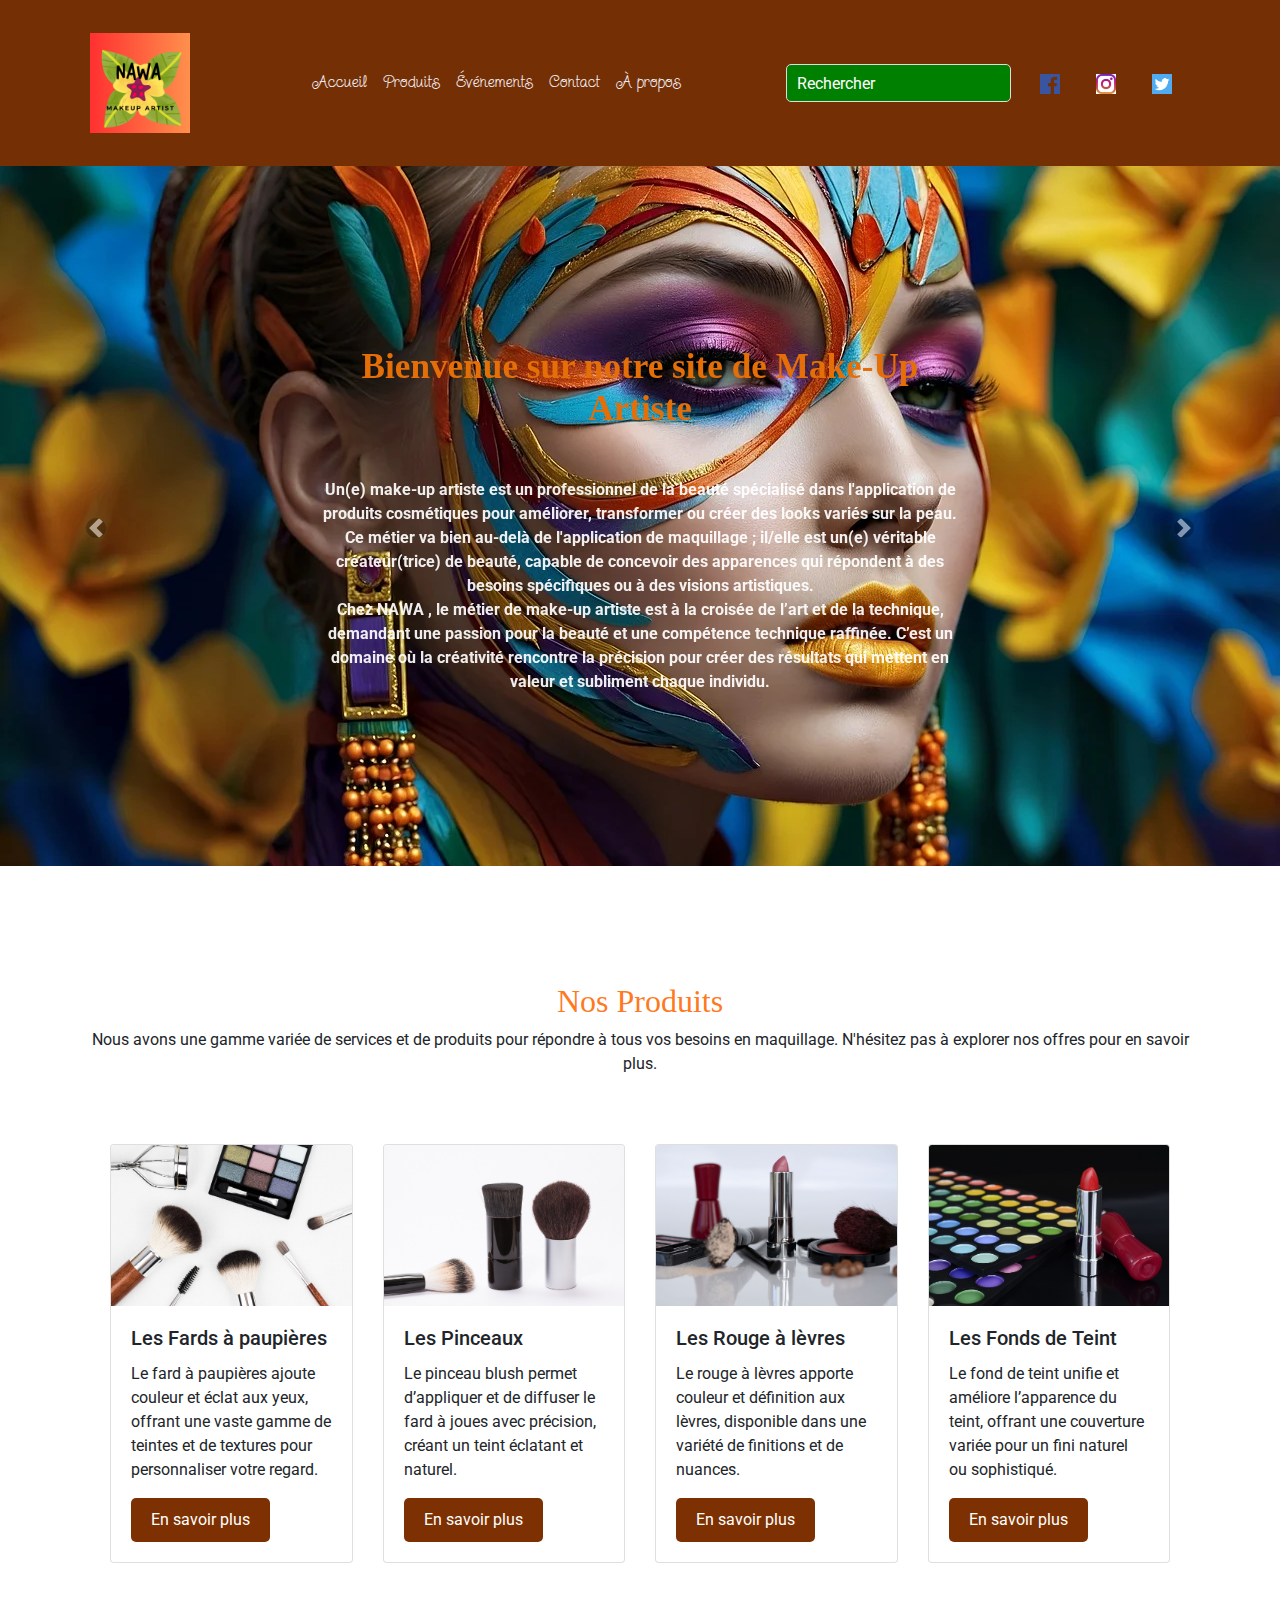
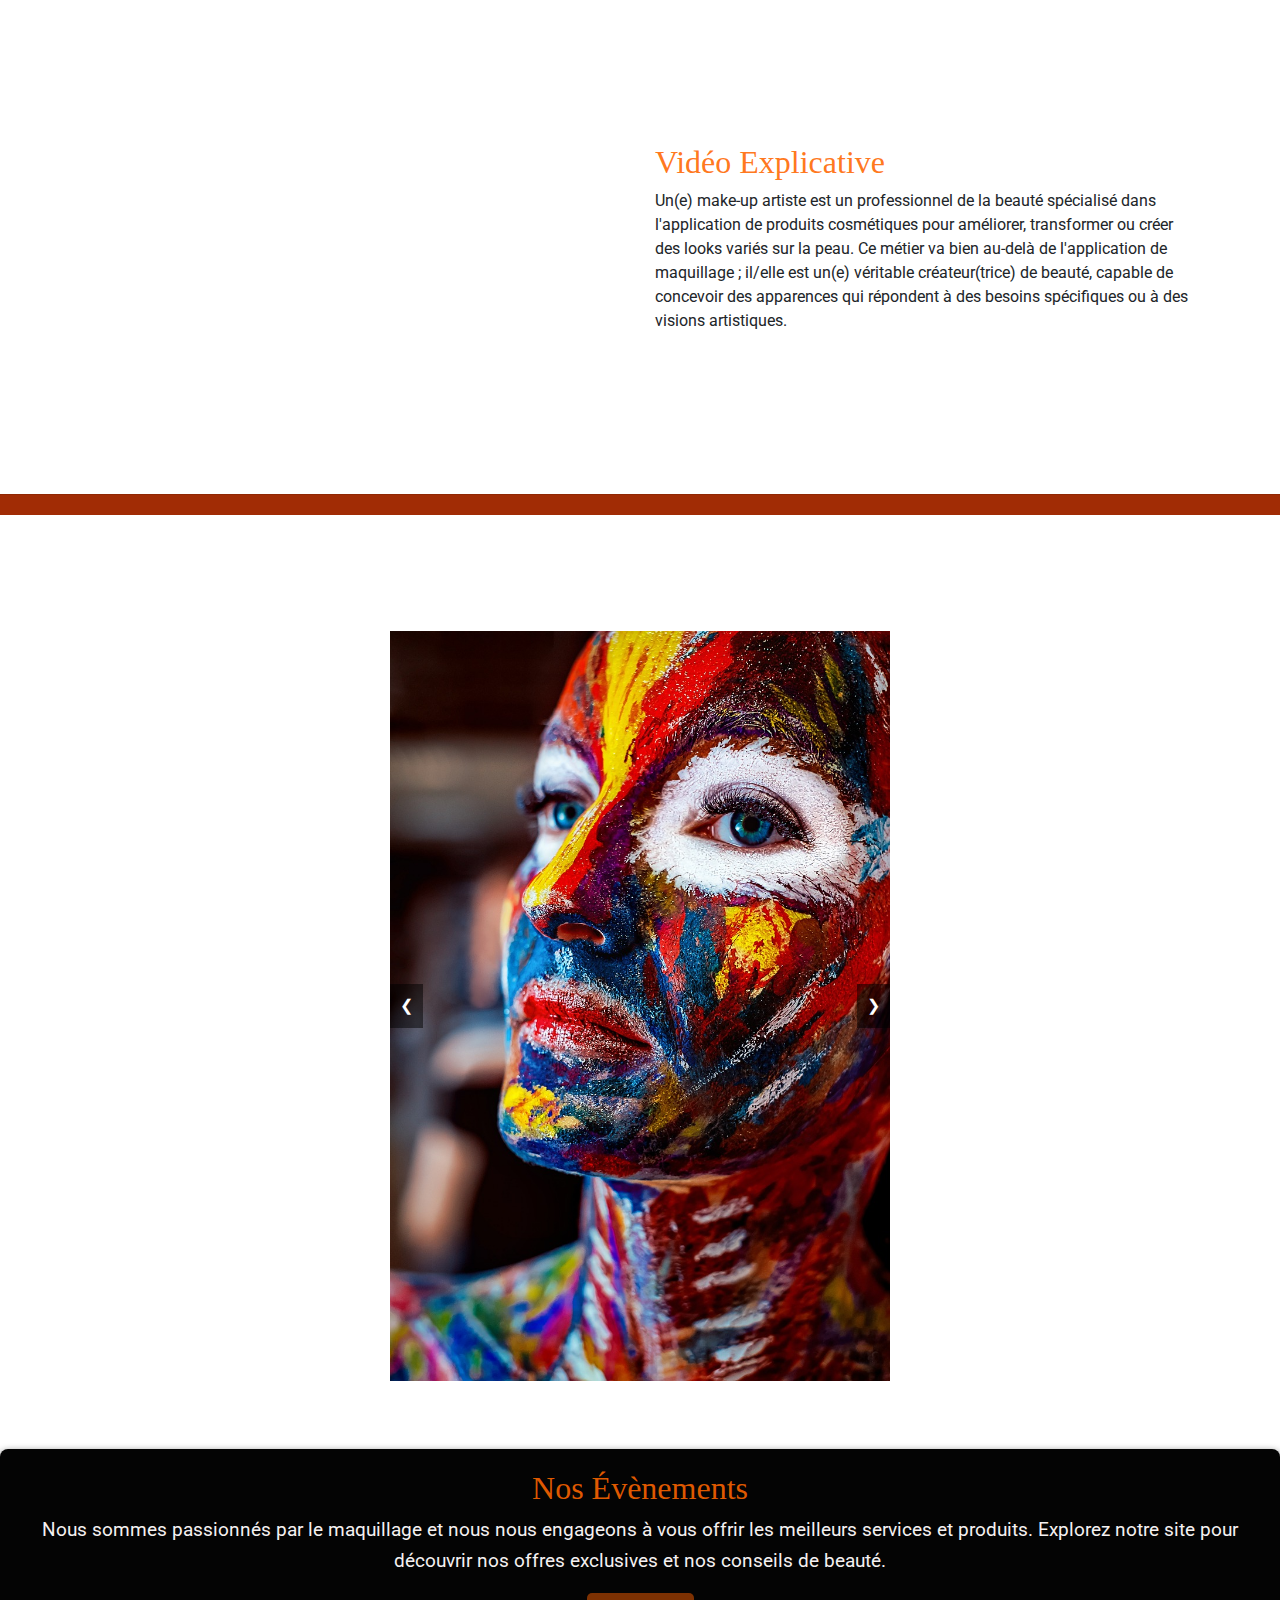
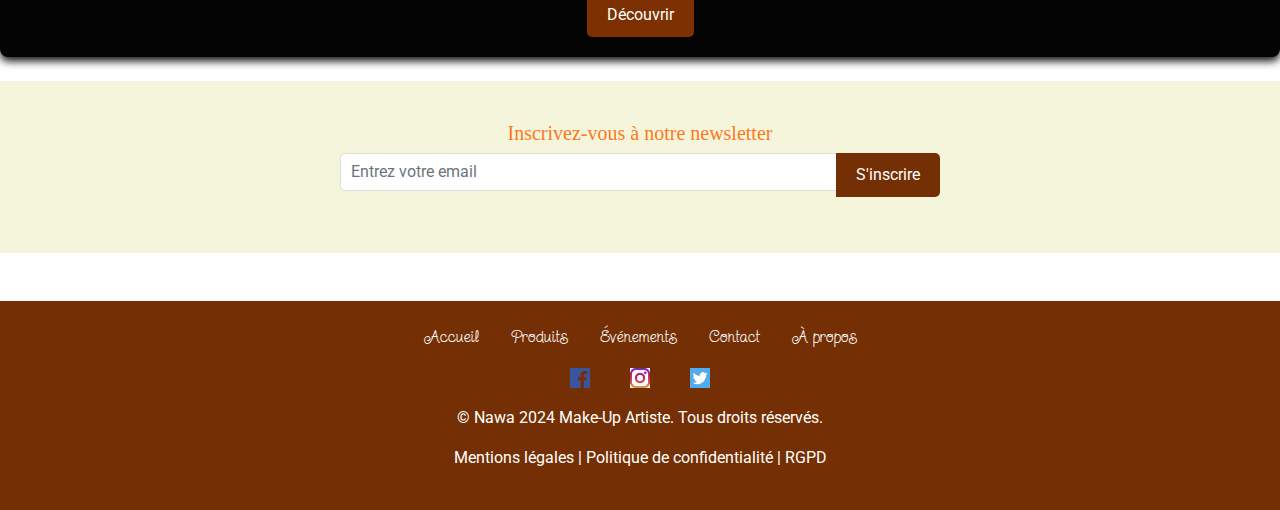
==== html/index.html @ 477b7c16 "premier commit" ====
<!DOCTYPE html>
<html lang="fr">
<head>
    <meta charset="UTF-8">
    <meta name="viewport" content="width=device-width, initial-scale=1.0">
    <meta name="description" content="Site web de make-up artiste. Découvrez nos services et produits.">
    <title>Accueil- Nawa - Make-Up Artiste</title>
    <!-- Google Fonts -->
    <link rel="preconnect" href="https://fonts.googleapis.com">
    <link rel="preconnect" href="https://fonts.gstatic.com" crossorigin>
    <link href="https://fonts.googleapis.com/css2?family=Calligraffitti&family=Twinkle+Star&family=WindSong&family=Roboto:wght@400;700&display=swap" rel="stylesheet">
    <!-- Bootstrap CSS -->
    <link href="https://maxcdn.bootstrapcdn.com/bootstrap/4.5.2/css/bootstrap.min.css" rel="stylesheet">
    <!-- Votre CSS personnalisé -->
    <link rel="stylesheet" href="../css/style.css">
</head>
<body>
     <!-- En-tête du site -->
     <header>
        <nav class="navbar navbar-expand-lg navbar-dark bg-dark">
            <div class="container">
                <a class="navbar-brand calligraffitti-regular" href="index.html">
                    <img src="../img/nawa-logo.png" alt="Logo nawa" class="logo-img">
                </a>
                <button class="navbar-toggler" type="button" data-toggle="collapse" data-target="#navbarNav" aria-controls="navbarNav" aria-expanded="false" aria-label="Toggle navigation">
                    <span class="navbar-toggler-icon"></span>
                </button>
                <div class="collapse navbar-collapse" id="navbarNav">
                    <ul class="navbar-nav ml-auto">
                        <li class="nav-item">
                            <a class="nav-link twinkle-star-regular" href="index.html">Accueil</a>
                        </li>
                        <li class="nav-item">
                            <a class="nav-link twinkle-star-regular" href="produits.html">Produits</a>
                        </li>
                        <li class="nav-item">
                            <a class="nav-link twinkle-star-regular" href="evenements.html">Événements</a>
                        </li>
                        <li class="nav-item">
                            <a class="nav-link twinkle-star-regular" href="contact.html">Contact</a>
                        </li>
                        <li class="nav-item">
                            <a class="nav-link twinkle-star-regular" href="apropos.html">À propos</a>
                        </li>
                    </ul>

                    <form class="form-inline my-2 my-lg-0 ml-auto search-form">
                        <input class="form-control mr-sm-2 search-input" type="search" placeholder="Rechercher" aria-label="Rechercher">
                    </form>
                    
                    <ul class="navbar-nav">
                        <li class="nav-item">
                            <a class="nav-link" href="#"><img src="../img/icone-panier.png" alt="Panier" class="cart-icon"></a>
                        </li>
                        <li class="nav-item">
                            <a class="nav-link" href="#"><img src="../img/icone-facebook.png" alt="Facebook" class="social-icon"></a>
                        </li>
                        <li class="nav-item">
                            <a class="nav-link" href="#"><img src="../img/icone-instagram.jpeg" alt="Instagram" class="social-icon"></a>
                        </li>
                        <li class="nav-item">
                            <a class="nav-link" href="#"><img src="../img/icone-twitter.png" alt="Twitter" class="social-icon"></a>
                        </li>
                    </ul>
                </div>
            </div>
        </nav>
    </header>

 
<!-- Carrousel d'images -->
<section class="hero-carousel">
    <div id="carouselExampleControls" class="carousel slide" data-ride="carousel" data-interval="3000" data-pause="hover">
        <div class="carousel-inner carousel-container">
            <!-- Diapositive du carrousel -->
            <div class="carousel-item active">
                <img src="../img/femme-caroussel-1.webp" class="d-block w-100" alt="Image 1">
            </div>
            <div class="carousel-item">
                <img src="../img/make-up-1-caroussel.jpg" class="d-block w-100" alt="Image 2">
            </div>
            <div class="carousel-item">
                <img src="../img/make-up-2-caroussel-3.jpg" class="d-block w-100" alt="Image 3">
            </div>
            <div class="carousel-item">
                <img src="../img/jeune-carroussel-2.jpg" class="d-block w-100" alt="Image 4">
            </div>

            <!-- Texte fixe au-dessus du carrousel -->
            <div class="carousel-item-text">
                <h1 class="calligraffitti-regular">Bienvenue sur notre site de Make-Up Artiste</h1>
                <section class="about-makeup text-center mt-5">
                    <p class="roboto">
                        Un(e) make-up artiste est un professionnel de la beauté spécialisé dans l'application de produits cosmétiques pour améliorer, transformer ou créer des looks variés sur la peau. Ce métier va bien au-delà de l'application de maquillage ; il/elle est un(e) véritable créateur(trice) de beauté, capable de concevoir des apparences qui répondent à des besoins spécifiques ou à des visions artistiques.
                        <br>
                        Chez NAWA , le métier de make-up artiste est à la croisée de l’art et de la technique, demandant une passion pour la beauté et une compétence technique raffinée. C’est un domaine où la créativité rencontre la précision pour créer des résultats qui mettent en valeur et subliment chaque individu.
                    </p>
                </section>
            </div>
        </div>
        <a class="carousel-control-prev" href="#carouselExampleControls" role="button" data-slide="prev">
            <span class="carousel-control-prev-icon" aria-hidden="true"></span>
            <span class="sr-only">Précédent</span>
        </a>
        <a class="carousel-control-next" href="#carouselExampleControls" role="button" data-slide="next">
            <span class="carousel-control-next-icon" aria-hidden="true"></span>
            <span class="sr-only">Suivant</span>
        </a>
    </div>
</section>


 
    <!-- Contenu principal -->
    <main class="container mt-5">
        <section id="discover" class="discover-section text-center mt-5">
            <h2 class="calligraffitti-regular text-orange"> Nos Produits</h2>
            <p class="Roboto">Nous avons une gamme variée de services et de produits pour répondre à tous vos besoins en maquillage. N'hésitez pas à explorer nos offres pour en savoir plus.</p>
        </section>

         <!-- Section des cartes de produits -->
         <section class="products mt-5">
            <div class="container">
                <div class="row">
                    <!-- Produit 1 -->
                    <div class="col-md-3 mb-4">
                        <div class="card">
                            <img src="../img/produit1.jpg" class="card-img-top" alt="Produit 1">
                            <div class="card-body">
                                <h5 class="card-title">Les Fards à paupières</h5>
                                <p class="card-text">Le fard à paupières ajoute couleur et éclat aux yeux, offrant une vaste gamme de teintes et de textures pour personnaliser votre regard.</p>
                                <a href="#" class="btn btn-custom">En savoir plus</a>
                            </div>
                        </div>
                    </div>
                    <!-- Produit 2 -->
                    <div class="col-md-3 mb-4">
                        <div class="card">
                            <img src="../img/produit2.jpg" class="card-img-top" alt="Produit 2">
                            <div class="card-body">
                                <h5 class="card-title"> Les Pinceaux</h5>
                                <p class="card-text">Le pinceau blush permet d’appliquer et de diffuser le fard à joues avec précision, créant un teint éclatant et naturel.</p>
                                <a href="#" class="btn btn-custom">En savoir plus</a>
                            </div>
                        </div>
                    </div>
                    <!-- Produit 3 -->
                    <div class="col-md-3 mb-4">
                        <div class="card">
                            <img src="../img/produits3.jpg" class="card-img-top" alt="Produit 3">
                            <div class="card-body">
                                <h5 class="card-title">Les Rouge à lèvres</h5>
                                <p class="card-text">Le rouge à lèvres apporte couleur et définition aux lèvres, disponible dans une variété de finitions et de nuances.</p>
                                <a href="#" class="btn btn-custom">En savoir plus</a>
                            </div>
                        </div>
                    </div>
                    <!-- Produit 4 -->
                    <div class="col-md-3 mb-4">
                        <div class="card">
                            <img src="../img/produits4.jpg" class="card-img-top" alt="Produit 4">
                            <div class="card-body">
                                <h5 class="card-title">Les Fonds de Teint</h5>
                                <p class="card-text">Le fond de teint unifie et améliore l’apparence du teint, offrant une couverture variée pour un fini naturel ou sophistiqué.</p>
                                <a href="#" class="btn btn-custom">En savoir plus</a>
                            </div>
                        </div>
                    </div>
                </div>
            </div>
        </section>
    </main>

    <main class="container mt-5">
        <!-- Section de la vidéo et du texte -->
        <section class="video-text-section mt-5">
            <div class="row">
                <div class="col-md-6">
                    <!-- Intégration de la vidéo YouTube -->
                    <div class="embed-responsive embed-responsive-16by9">
                        <iframe class="embed-responsive-item" src="https://www.youtube.com/embed/i4fxs5JLBvc?si=6PYbP9dDzXqMkUg0" title="YouTube video player" frameborder="0" allow="accelerometer; autoplay; clipboard-write; encrypted-media; gyroscope; picture-in-picture; web-share" referrerpolicy="strict-origin-when-cross-origin" allowfullscreen></iframe>
                    </div>
                </div>
                <div class="col-md-6">
                    <!-- Texte à côté de la vidéo -->
                    <h2 class="calligraffitti-regular text-orange">Vidéo Explicative</h2>
                    <p class="roboto"> Un(e) make-up artiste est un professionnel de la beauté spécialisé dans l'application de produits cosmétiques pour améliorer, transformer ou créer des looks variés sur la peau. Ce métier va bien au-delà de l'application de maquillage ; il/elle est un(e) véritable créateur(trice) de beauté, capable de concevoir des apparences qui répondent à des besoins spécifiques ou à des visions artistiques.</p>
                </div>
            </div>
        </section>
    </main>

    <hr class="separator">
    <style>
        .separator {
            height: 20px; /* Hauteur du séparateur */
            background-color: #a12c05; /* Couleur marron */
            margin: 30px 0; /* Marge pour séparer des autres sections */
        }
    </style>

        <style>
            .slider-container {
                position: relative;
                overflow: hidden;
                width: 100%;
                max-width: 500px; /* Ajustez selon vos besoins */
                margin: auto;
            }
    
            .slider-wrapper {
                display: flex;
                transition: transform 1s ease-in-out;
            }
    
            .slider-wrapper img {
                width: 100%;
                height: auto;
                display: block;
            }
    
            .slider-controls {
                position: absolute;
                top: 50%;
                width: 100%;
                display: flex;
                justify-content: space-between;
                transform: translateY(-50%);
            }
    
            .slider-controls button {
                background-color: rgba(0, 0, 0, 0.5);
                border: none;
                color: #fff;
                padding: 10px;
                cursor: pointer;
            }
        </style>

        <main class="container mt-5">
            <!-- Animation des photos -->
            <section class="slider-container mt-5">
                <div class="slider-wrapper">
                    <img src="../img/peinture-de-corps1.jpg" alt="Photo 1">
                    <img src="../img/peinture-de-corps2.jpg" alt="Photo 2">
                    <img src="../img/peinture-de-corps3.webp" alt="Photo 3">
                    <img src="../img/peinture-de-corps4.webp" alt="Photo 4">
                </div>
                <div class="slider-controls">
                    <button id="prev">❮</button>
                    <button id="next">❯</button>
                </div>
            </section>
        </main>
    
        <script>
            const sliderWrapper = document.querySelector('.slider-wrapper');
            const slides = document.querySelectorAll('.slider-wrapper img');
            const prevButton = document.getElementById('prev');
            const nextButton = document.getElementById('next');
    
            let index = 0;
            const totalSlides = slides.length;
    
            function showSlide(n) {
                if (n >= totalSlides) {
                    index = 0;
                } else if (n < 0) {
                    index = totalSlides - 1;
                } else {
                    index = n;
                }
                sliderWrapper.style.transform = `translateX(${-index * 100}%)`;
            }
    
    
            nextButton.addEventListener('click', () => {
                showSlide(index + 1);
            });
    
            prevButton.addEventListener('click', () => {
                showSlide(index - 1);
            });
    
            // Optionally, add auto-slide feature
            setInterval(() => {
                showSlide(index + 1);
            }, 3000); // Change slide every 3 seconds
        </script>

        <section class="welcome-text text-center mt-5">
            <h2 class="calligraffitti-regular text-orange"> Nos Évènements</h2>
            <p class="roboto">Nous sommes passionnés par le maquillage et nous nous engageons à vous offrir les meilleurs services et produits. Explorez notre site pour découvrir nos offres exclusives et nos conseils de beauté.</p>
            <a href="evenements.html" class="btn btn-custom">Découvrir</a> <!-- Bouton -->
        </section>
    </main>

    <style>
        .newsletter-section {
            background-color: #f5f5dc; /* Beige clair */
            padding: 40px 20px;
            text-align: center;
        }

        .newsletter-section h2 {
            color: #752f04; /* Couleur marron foncé */
            font-family: 'Roboto', sans-serif;
            margin-bottom: 20px;
        }

        .newsletter-form {
            max-width: 600px;
            margin: auto;
        }

        .newsletter-form input[type="nom"] {
            width: calc(100% - 120px);
            padding: 10px;
            font-size: 1rem;
            border: 1px solid #ddd;
            border-radius: 5px;
       }


        .newsletter-form input[type="email"] {
            width: calc(100% - 120px);
            padding: 10px;
            font-size: 1rem;
            border: 1px solid #ddd;
            border-radius: 5px;
        }

        .newsletter-form button {
            padding: 10px 20px;
            font-size: 1rem;
            color: #fff;
            background-color:#752f04; /* Couleur marron foncé */
            border: none;
            border-radius: 5px;
            cursor: pointer;
            transition: background-color 0.3s ease;
        }

        .newsletter-form button:hover {
            background-color: #e06b04; /* Couleur orange foncé au survol */
        }
    </style>

<div class="newsletter-section mt-4">
    <h5 class="calligraffitti-regular text-orange">Inscrivez-vous à notre newsletter</h5>
    <form action="#" method="POST" class="newsletter-form">
        <div class="input-group mb-3">
            <input type="email" class="form-control" placeholder="Entrez votre email" aria-label="Entrez votre email" aria-describedby="button-addon2" required>
            <div class="input-group-append">
                <button class="btn btn-outline-light" type="submit" id="button-addon2">S'inscrire</button>
            </div>
        </div>
    </form>
</div>

<!-- Pied de page -->
<footer class="footer-custom mt-5 p-4 text-center">
    <div class="footer-content">
        <div class="footer-links mb-3">
            <ul class="list-unstyled d-flex justify-content-center">
                <li><a class="text-white mx-3 twinkle-star-regular" href="index.html">Accueil</a></li>
                <li><a class="text-white mx-3 twinkle-star-regular" href="produits.html">Produits</a></li>
                <li><a class="text-white mx-3 twinkle-star-regular" href="evenements.html">Événements</a></li>
                <li><a class="text-white mx-3 twinkle-star-regular" href="contact.html">Contact</a></li>
                <li><a class="text-white mx-3 twinkle-star-regular" href="apropos.html">À propos</a></li>
            </ul>
        </div>
        <div class="social-icons mb-3">
            <a class="text-white mx-2" href="#"><img src="../img/icone-facebook.png" alt="Facebook" class="social-icon"></a>
            <a class="text-white mx-2" href="#"><img src="../img/icone-instagram.jpeg" alt="Instagram" class="social-icon"></a>
            <a class="text-white mx-2" href="#"><img src="../img/icone-twitter.png" alt="Twitter" class="social-icon"></a>
        </div>
        <div class="footer-info">
            <p>&copy; <a href="index.html" class="text-white">Nawa 2024 Make-Up Artiste</a>. Tous droits réservés.</p>
            <p>
                <a href="mentions-legales.html" class="text-white">Mentions légales</a> |
                <a href="politique-confidentialite.html" class="text-white">Politique de confidentialité</a> |
                <a href="rgpd.html" class="text-white">RGPD</a>
            </p>
    </div>
</footer>

<!-- jQuery -->
<script src="https://code.jquery.com/jquery-3.5.1.min.js"></script>
<!-- Bootstrap Bundle (includes Popper) -->
<script src="https://maxcdn.bootstrapcdn.com/bootstrap/4.5.2/js/bootstrap.bundle.min.js"></script>
<script src="../js/main.js"></script>
</body>
</html>
---- css/style.css ----
/* Styles précédents */

/* Réinitialisation des marges et des paddings pour éviter les décalages */
* {
    margin: 0;
    padding: 0;
    box-sizing: border-box;
}

/* Appliquer Roboto à tout le texte du site */
body {
    font-family: 'Roboto', sans-serif;
}

/* En-tête du site */
header {
    background-color: #752f04 !important; /* Couleur orange */
    margin-bottom: 0; /* S'assurer qu'il n'y a pas de marge inférieure */
}

.navbar {
    background-color: #752f04  !important; /* Couleur orange */
}

.navbar-brand {
    font-size: 1.5rem;
}

.navbar-nav .nav-link {
    color: #f0eef3 !important; /* Couleur du texte en blanc pour contraster avec l'orange */
}

/* Logo dans l'en-tête */
.logo-img {
    width: 100px; /* Ajustez la taille  */
    height: auto; /* Maintient le ratio d'aspect */
}


/* Style du carrousel */
.hero-carousel {
    position: relative;
    width: 100%;
    max-height: 700px; /* Ajustez la hauteur maximale */
    overflow: hidden;
    margin-top: 0; /* S'assurer qu'il n'y a pas de marge supérieure */
    padding-top: 0; /* S'assurer qu'il n'y a pas de padding supérieure */
}

.carousel-item img {
    width: 100%; /* La photo prendra toute la largeur du conteneur */
    height: auto; /* La hauteur s'ajuste automatiquement pour maintenir le ratio d'aspect */
    object-fit: cover; /* Assure que l'image couvre tout le conteneur sans déformation */
}

/* Contrôles du carrousel */
.carousel-control-prev-icon,
.carousel-control-next-icon {
    background-color: rgba(0, 0, 0, 0.5); /* Couleur de fond des contrôles */
    border-radius: 50%; /* Rond pour les contrôles */
}
 
.carousel-container {
    position: relative;
}

.carousel-item-text {
    position: absolute;
    top: 50%;
    left: 50%;
    transform: translate(-50%, -50%);
    color: #ffffffeb; 
    text-align: center;
    z-index: 10; /* Assure que le texte est au-dessus des images */
    font-weight: bold; /* Texte en gras */
    font-size: 1rem; /* Ajustez la taille du titre  */
}

.carousel-item-text h1{
    margin: 0 auto;
    color: #e46e08; 
    font-weight: bold; /* Texte en gras */
    font-size: 2.2rem; /* Ajustez la taille du titre  */
}

/* Contenu principal */
.introduction h1 {
    font-size: 2.5rem;
}

.introduction p {
    font-size: 1.25rem;
}

/* Texte après la photo d'accueil */
.welcome-text {
    background-color: #040404;
    padding: 20px;
    border-radius: 8px;
    box-shadow: 0 4px 8px rgb(15, 14, 14);
}

.welcome-text h2 {
    color: #ff6600e3;
}

.welcome-text p {
    color: #f5f1f1;
    font-size: 1.2em;
    line-height: 1.6;
}

/* Typographie */
.calligraffitti-regular {
    font-family: "Calligraffitti", cursive;
    font-weight: 400;
    font-style: normal;
}

.twinkle-star-regular {
    font-family: "Twinkle Star", cursive;
    font-weight: 400;
    font-style: normal;
}

.windsong-regular {
    font-family: "WindSong", cursive;
    font-weight: 400;
    font-style: normal;
}

.custom-text {
    font-family: 'Roboto', sans-serif;
}

/* Icônes des réseaux sociaux */
.social-icon {
    width: 24px; /* Ajustez la taille selon vos besoins */
    height: auto; /* Maintient le ratio d'aspect */
}

/* Style du bouton personnalisé */
.btn-custom {
    display: inline-block;
    padding: 10px 20px;
    font-size: 1rem;
    font-family: 'Roboto', sans-serif;
    color: #fff;
    background-color:#7d3102  ; /* Couleur marron du bouton */
    border: none;
    border-radius: 5px; /* Coins arrondis */
    text-decoration: none; /* Supprime la décoration de texte par défaut */
    transition: background-color 0.3s ease, transform 0.3s ease;
}

.btn-custom:hover {
    background-color: #efeceb; /* Couleur au survol */
    transform: scale(1.05); /* Agrandit légèrement le bouton au survol */
}

.btn-custom:focus {
    outline: none; /* Supprime la bordure de focus par défaut */
}

.text-orange {
    color: #ff6600e3 ; /* Change la couleur du texte en orange */
}

.search-form {
    position: relative;
    width: 180px;
}

.search-input {
    width: 100%;
    padding: 10px;
    background-color: green; /* Couleur de fond verte */
    color: white; /* Couleur du texte blanche */
    border: 1px solid #ddd;
    border-radius: 5px;
}

.search-input::placeholder {
    color: white; /* Couleur du placeholder */
}

.cart-icon, .social-icon {
    width: 20px; /* Ajustez la taille selon vos besoins */
    height: 20px;
    margin: 0 10px;
}

.card-price {
    color: #eb0c0e; /* Couleur rouge pour le prix */
    font-size: 16px;
    font-weight: bold;
    margin-bottom: 10px; /* Espacement sous le prix */
}

.btn-brown {
    background-color: #6f4f28; /* Couleur marron */
    color: #fff; /* Texte blanc */
    border: none;
    border-radius: 5px;
    padding: 10px 15px;
    font-size: 14px;
    font-weight: bold;
    cursor: pointer;
    transition: background-color 0.3s;
}

.btn-brown:hover {
    background-color: #5b3e1b; /* Couleur marron plus foncé au survol */
}

.container {
    padding: 20px;
}

.filter-buttons {
    margin-bottom: 20px;
    text-align: center;
}

.filter-btn {
    background-color: #bf6f0e; /* Couleur orange */
    color: #fff;
    border: none;
    border-radius: 5px;
    padding: 10px 15px;
    font-size: 14px;
    font-weight: bold;
    cursor: pointer;
    margin: 0 5px;
    transition: background-color 0.3s;
}

.filter-btn:hover {
    background-color: #018b2a; /* Couleur marron plus foncé au survol */
}

/* Styles pour le filtrage des produits */
.filter-btn.active {
    background-color: #c96f02; /* Couleur orange clair pour le bouton actif */
    color: #fff;
}

/* Cacher tous les produits par défaut */
.product-card {
    display: none; /* Cacher par défaut */
}

/* Afficher les produits de la catégorie active */
.product-card.active {
    display: block;
}

/* Pied de page */

.newsletter-form .form-control {
    border: none;
    border-radius: 0;
}

.newsletter-form .btn-outline-light {
    border-color: #fff;
    color: #fff;
}

.newsletter-form .btn-outline-light:hover {
    background-color: #fff;
    color: #000;
}

.btn-brown {
    background-color:#752f04 ; /* Couleur marron */
    color: #fff; /* Texte blanc */
    border: none;
    border-radius: 5px;
    padding: 10px 15px;
    font-size: 14px;
    font-weight: bold;
    cursor: pointer;
    transition: background-color 0.3s;
}

.btn-brown:hover {
    background-color:#752f04  ; /* Couleur marron plus foncé au survol */
}

.about-section {
    display: flex;
    align-items: center;
}

.about-text {
    padding: 20px;
}

.about-photo img {
    max-width: 100%;
    border-radius: 10px;
}

footer {
    background-color: #752f04  !important; /* Couleur marron */
    color: #fff !important; /* Couleur du texte en blanc */
}

footer .footer-links a {
    color: #fff !important; /* Couleur du texte en blanc */
}

footer .footer-info p {
    color: #fff !important; /* Couleur du texte en blanc */
}
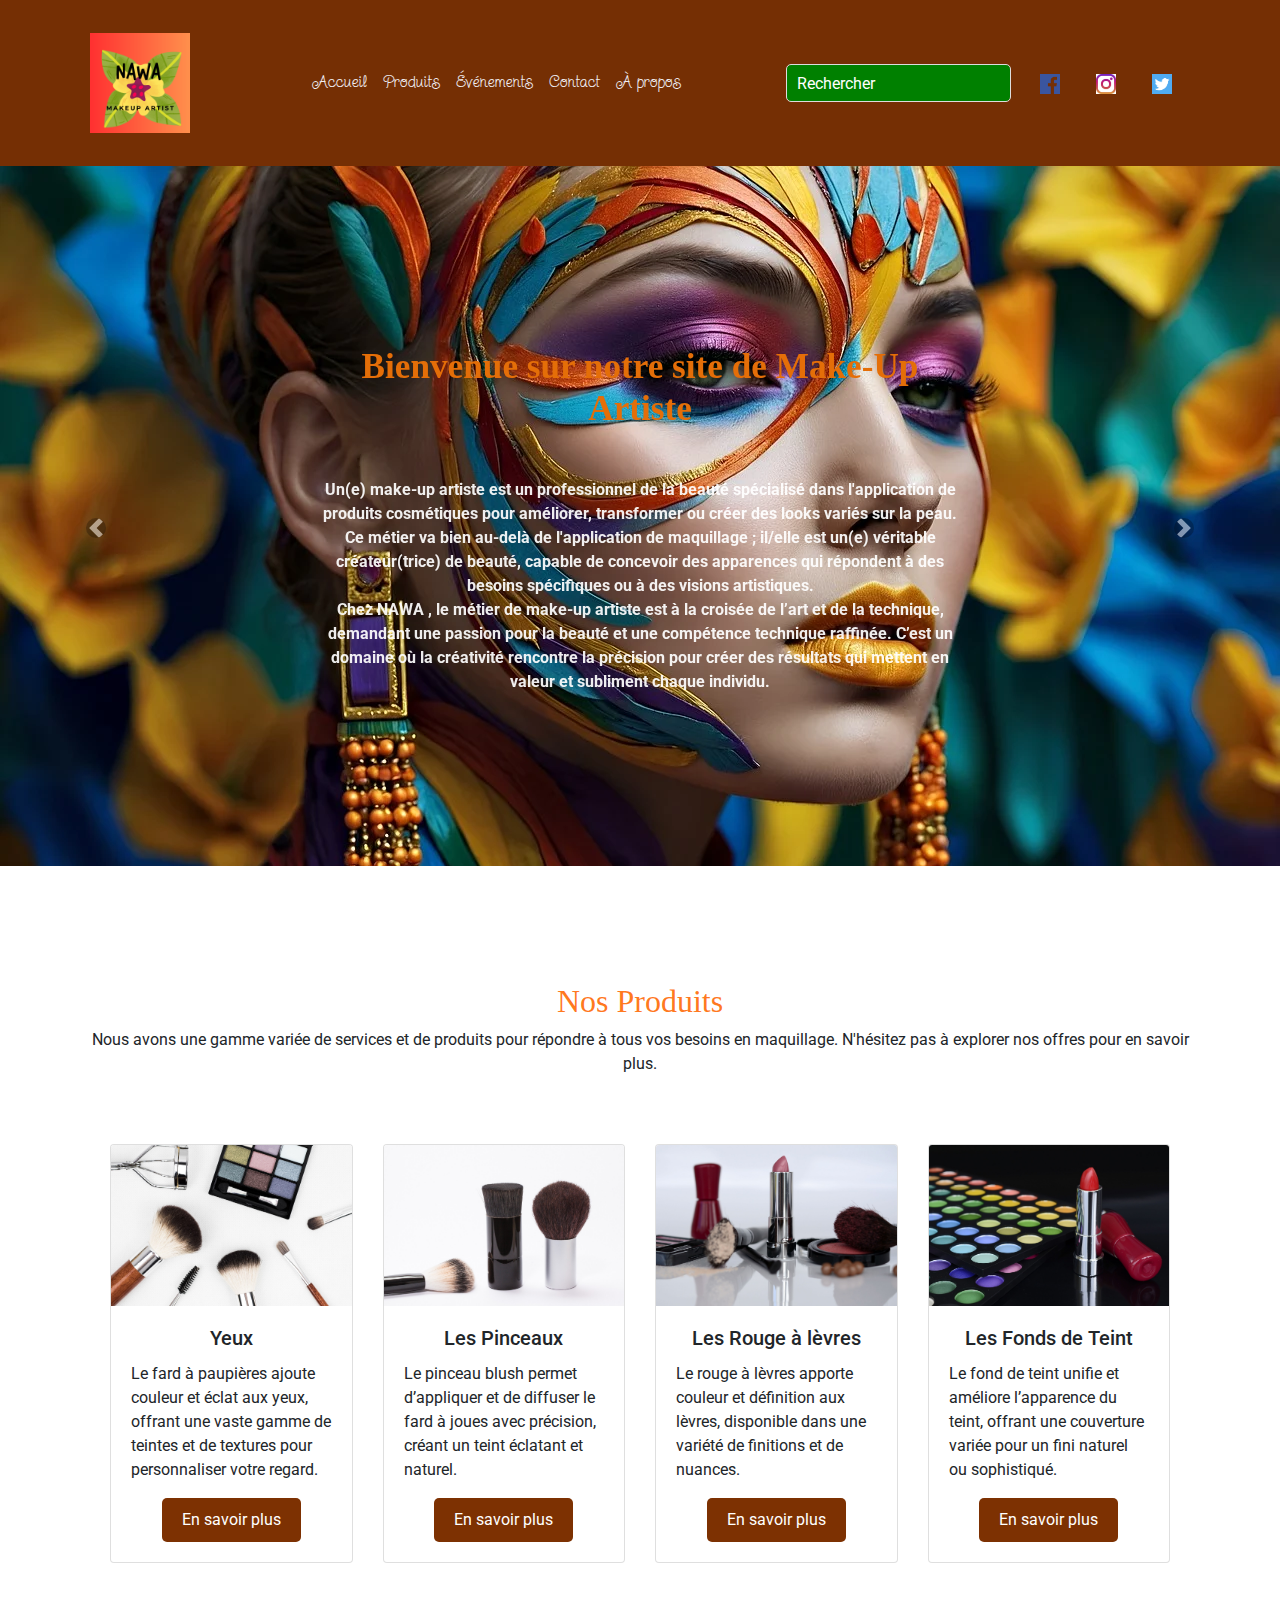
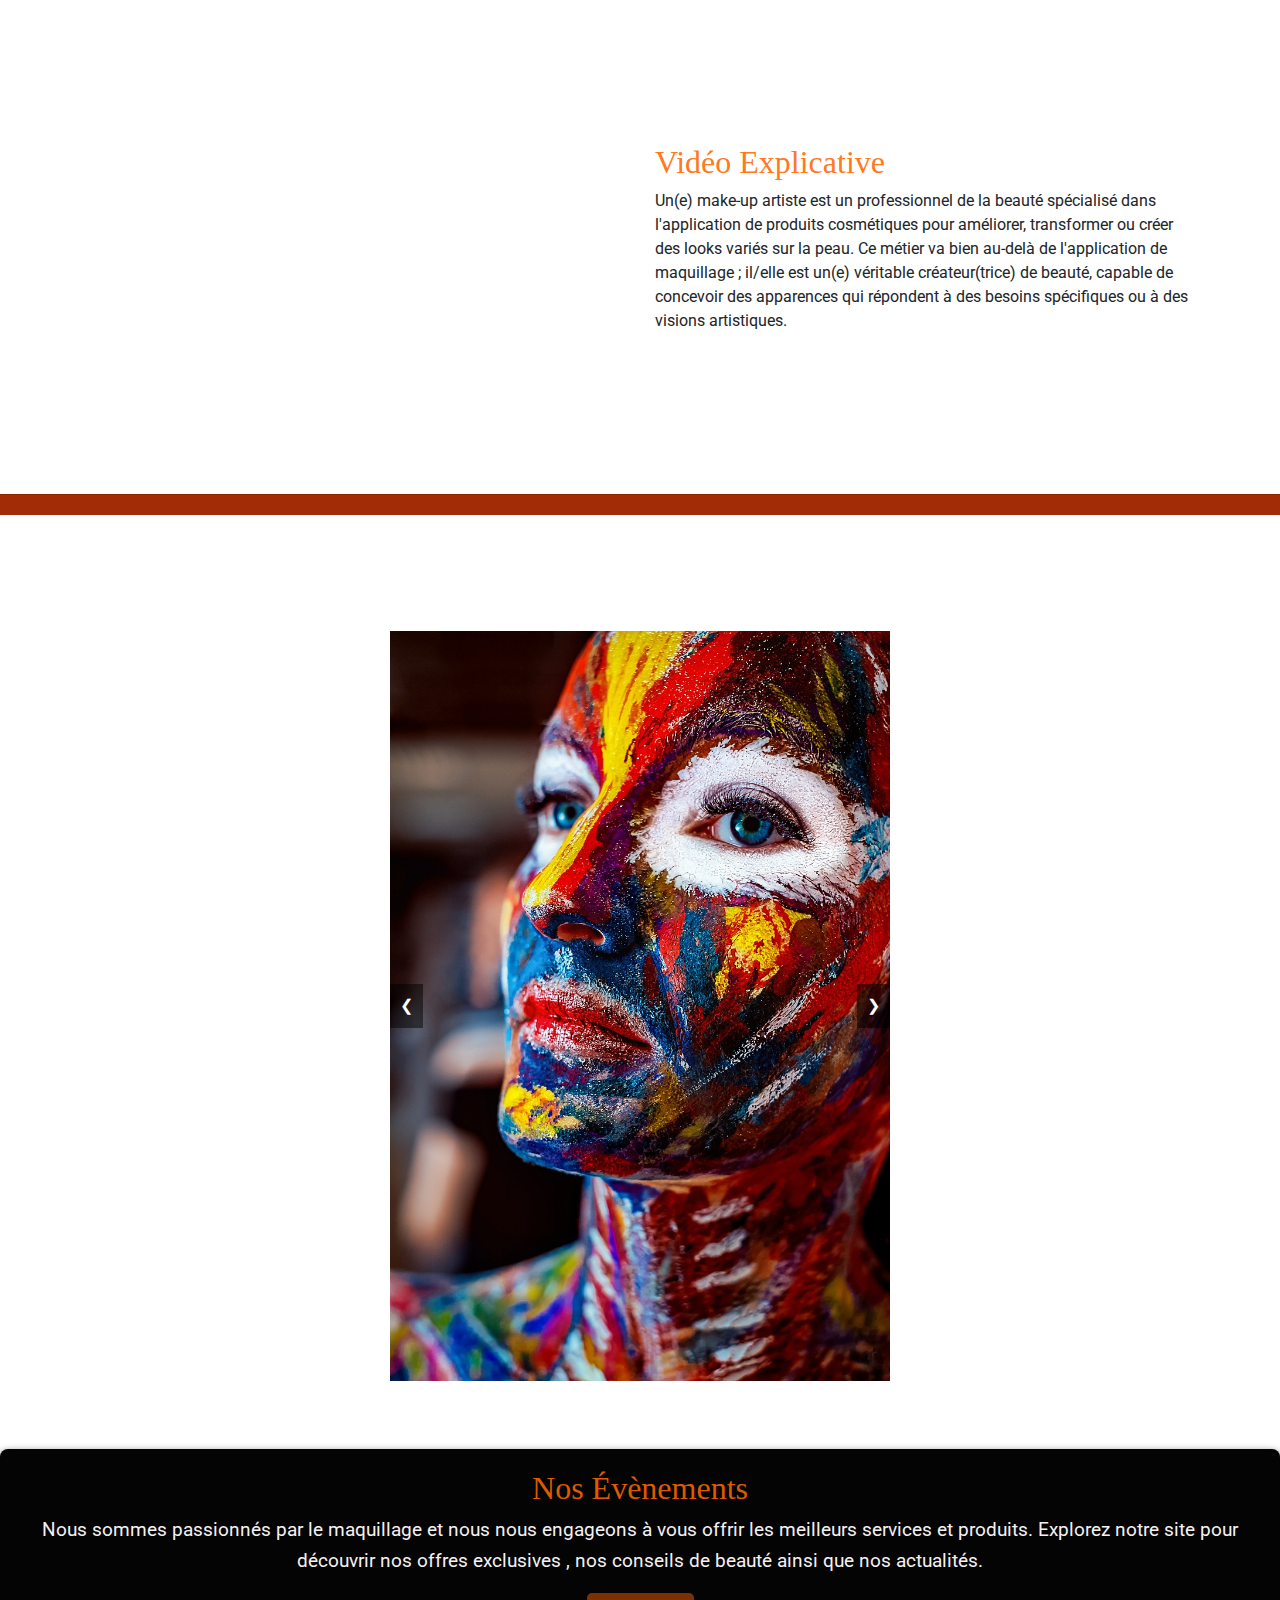
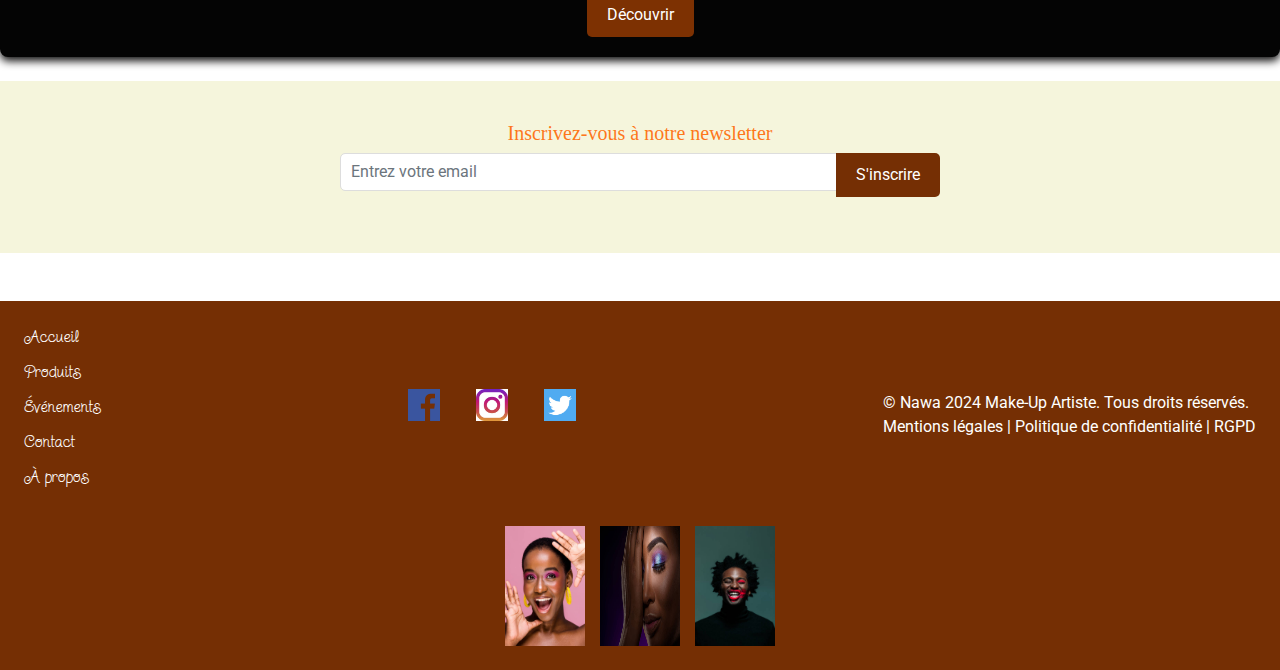
==== commit ad425248: "ajout de nouvelles images et mise à jour des fichiers html et css" ====
--- a/html/index.html
+++ b/html/index.html
@@ -123,19 +123,19 @@
             <div class="container">
                 <div class="row">
                     <!-- Produit 1 -->
-                    <div class="col-md-3 mb-4">
-                        <div class="card">
+                    <div class="col-md-6 col-lg-3 mb-4">
+                        <div class="card h-100">
                             <img src="../img/produit1.jpg" class="card-img-top" alt="Produit 1">
                             <div class="card-body">
-                                <h5 class="card-title">Les Fards à paupières</h5>
+                                <h5 class="card-title">Yeux</h5>
                                 <p class="card-text">Le fard à paupières ajoute couleur et éclat aux yeux, offrant une vaste gamme de teintes et de textures pour personnaliser votre regard.</p>
                                 <a href="#" class="btn btn-custom">En savoir plus</a>
                             </div>
                         </div>
                     </div>
                     <!-- Produit 2 -->
-                    <div class="col-md-3 mb-4">
-                        <div class="card">
+                    <div class="col-md-6 col-lg-3 mb-4">
+                        <div class="card h-100">
                             <img src="../img/produit2.jpg" class="card-img-top" alt="Produit 2">
                             <div class="card-body">
                                 <h5 class="card-title"> Les Pinceaux</h5>
@@ -145,8 +145,8 @@
                         </div>
                     </div>
                     <!-- Produit 3 -->
-                    <div class="col-md-3 mb-4">
-                        <div class="card">
+                    <div class="col-md-6 col-lg-3 mb-4">
+                        <div class="card h-100">
                             <img src="../img/produits3.jpg" class="card-img-top" alt="Produit 3">
                             <div class="card-body">
                                 <h5 class="card-title">Les Rouge à lèvres</h5>
@@ -156,8 +156,8 @@
                         </div>
                     </div>
                     <!-- Produit 4 -->
-                    <div class="col-md-3 mb-4">
-                        <div class="card">
+                    <div class="col-md-6 col-lg-3 mb-4">
+                        <div class="card h-100">
                             <img src="../img/produits4.jpg" class="card-img-top" alt="Produit 4">
                             <div class="card-body">
                                 <h5 class="card-title">Les Fonds de Teint</h5>
@@ -290,7 +290,7 @@
 
         <section class="welcome-text text-center mt-5">
             <h2 class="calligraffitti-regular text-orange"> Nos Évènements</h2>
-            <p class="roboto">Nous sommes passionnés par le maquillage et nous nous engageons à vous offrir les meilleurs services et produits. Explorez notre site pour découvrir nos offres exclusives et nos conseils de beauté.</p>
+            <p class="roboto">Nous sommes passionnés par le maquillage et nous nous engageons à vous offrir les meilleurs services et produits. Explorez notre site pour découvrir nos offres exclusives , nos conseils de beauté ainsi que nos actualités.</p>
             <a href="evenements.html" class="btn btn-custom">Découvrir</a> <!-- Bouton -->
         </section>
     </main>
@@ -359,18 +359,18 @@
 </div>
 
 <!-- Pied de page -->
-<footer class="footer-custom mt-5 p-4 text-center">
+<footer class="footer-custom mt-5 p-4">
     <div class="footer-content">
-        <div class="footer-links mb-3">
-            <ul class="list-unstyled d-flex justify-content-center">
-                <li><a class="text-white mx-3 twinkle-star-regular" href="index.html">Accueil</a></li>
-                <li><a class="text-white mx-3 twinkle-star-regular" href="produits.html">Produits</a></li>
-                <li><a class="text-white mx-3 twinkle-star-regular" href="evenements.html">Événements</a></li>
-                <li><a class="text-white mx-3 twinkle-star-regular" href="contact.html">Contact</a></li>
-                <li><a class="text-white mx-3 twinkle-star-regular" href="apropos.html">À propos</a></li>
+        <div class="footer-links">
+            <ul class="list-unstyled">
+                <li><a class="text-white twinkle-star-regular" href="index.html">Accueil</a></li>
+                <li><a class="text-white twinkle-star-regular" href="produits.html">Produits</a></li>
+                <li><a class="text-white twinkle-star-regular" href="evenements.html">Événements</a></li>
+                <li><a class="text-white twinkle-star-regular" href="contact.html">Contact</a></li>
+                <li><a class="text-white twinkle-star-regular" href="apropos.html">À propos</a></li>
             </ul>
         </div>
-        <div class="social-icons mb-3">
+        <div class="social-icons">
             <a class="text-white mx-2" href="#"><img src="../img/icone-facebook.png" alt="Facebook" class="social-icon"></a>
             <a class="text-white mx-2" href="#"><img src="../img/icone-instagram.jpeg" alt="Instagram" class="social-icon"></a>
             <a class="text-white mx-2" href="#"><img src="../img/icone-twitter.png" alt="Twitter" class="social-icon"></a>
@@ -382,9 +382,14 @@
                 <a href="politique-confidentialite.html" class="text-white">Politique de confidentialité</a> |
                 <a href="rgpd.html" class="text-white">RGPD</a>
             </p>
+        </div>
+    </div>
+    <div class="footer-images">
+        <img src="../img/footer-image-1.jpg" alt="Image 1" class="footer-img">
+        <img src="../img/footer-image-2.jpg" alt="Image 2" class="footer-img">
+        <img src="../img/footer-image-3.jpg" alt="Image 3" class="footer-img">
     </div>
 </footer>
-
 <!-- jQuery -->
 <script src="https://code.jquery.com/jquery-3.5.1.min.js"></script>
 <!-- Bootstrap Bundle (includes Popper) -->
@@ -392,4 +397,5 @@
 <script src="../js/main.js"></script>
 </body>
 </html>
-   +
+
--- a/css/style.css
+++ b/css/style.css
@@ -197,6 +197,14 @@
     margin-bottom: 10px; /* Espacement sous le prix */
 }
 
+.card-body {
+    display: flex;
+    flex-direction: column;
+    justify-content: space-between; /* Assurez-vous que le bouton est poussé vers le bas */
+    align-items: center; /* Centre le bouton horizontalement */
+}
+
+
 .btn-brown {
     background-color: #6f4f28; /* Couleur marron */
     color: #fff; /* Texte blanc */
@@ -223,7 +231,7 @@
 }
 
 .filter-btn {
-    background-color: #bf6f0e; /* Couleur orange */
+    background-color: #ff6600e3; /* Couleur orange */
     color: #fff;
     border: none;
     border-radius: 5px;
@@ -236,7 +244,7 @@
 }
 
 .filter-btn:hover {
-    background-color: #018b2a; /* Couleur marron plus foncé au survol */
+    background-color: #018b2a; /* Couleur vert plus foncé au survol */
 }
 
 /* Styles pour le filtrage des produits */
@@ -314,3 +322,116 @@
 footer .footer-info p {
     color: #fff !important; /* Couleur du texte en blanc */
 }
+
+.footer-custom {
+    padding: 40px 20px;
+    text-align: center;
+}
+
+.footer-content {
+    display: flex;
+    justify-content: space-between;
+    align-items: center;
+    flex-wrap: wrap;
+    text-align: left;
+    margin-bottom: 20px;
+}
+
+.footer-links ul {
+    padding: 0;
+    list-style: none;
+}
+
+.footer-links li {
+    margin-bottom: 10px;
+}
+
+.footer-links li a {
+    color: white;
+    text-decoration: none;
+}
+
+.footer-links li a:hover {
+    text-decoration: underline;
+}
+
+.social-icons {
+    display: flex;
+    justify-content: center;
+    margin-bottom: 20px;
+}
+
+.social-icons .social-icon {
+    width: 32px;
+    height: 32px;
+    margin: 0 10px;
+}
+
+.footer-info p {
+    margin: 0;
+}
+
+.footer-images {
+    display: flex;
+    justify-content: center;
+    flex-wrap: wrap;
+    gap: 15px; /* Espace entre les images */
+}
+
+.footer-images .footer-img {
+    width: 80px; /* Agrandir la taille des images */
+    height: auto;
+   
+}
+
+@media (max-width: 992px) {
+    .footer-content {
+        justify-content: space-around; /* Répartir les éléments de manière uniforme */
+    }
+
+    .footer-links,
+    .social-icons,
+    .footer-info {
+        flex: 1 1 45%; /* Pour les écrans de tablette, chaque section prend 45% de la largeur */
+        text-align: center; /* Centrer le texte pour tablette */
+    }
+    
+    .footer-images .footer-img {
+        width: 70px; /* Ajuste la taille des images sur les écrans plus petits */
+    }
+}
+
+@media (max-width: 768px) {
+    .footer-content {
+        justify-content: center;
+    }
+
+    .footer-links,
+    .social-icons,
+    .footer-info {
+        flex: 1 1 45%; /* Pour les écrans de tablette, chaque section prend 45% de la largeur */
+        text-align: center;
+    }
+    
+    .footer-images .footer-img {
+        width: 70px; /* Ajuste encore plus la taille des images sur les écrans plus petits */
+    }
+}
+
+@media (max-width: 576px) {
+    .footer-content {
+        flex-direction: column;
+        align-items: center;
+    }
+
+    .footer-links,
+    .social-icons,
+    .footer-info {
+        flex: 1 1 100%; /* Pour les écrans de smartphone, chaque section prend 100% de la largeur */
+        text-align: center;
+    }
+    
+    .footer-images .footer-img {
+        width: 60px; /* Ajuste encore plus la taille des images sur les écrans plus petits */
+    }
+}